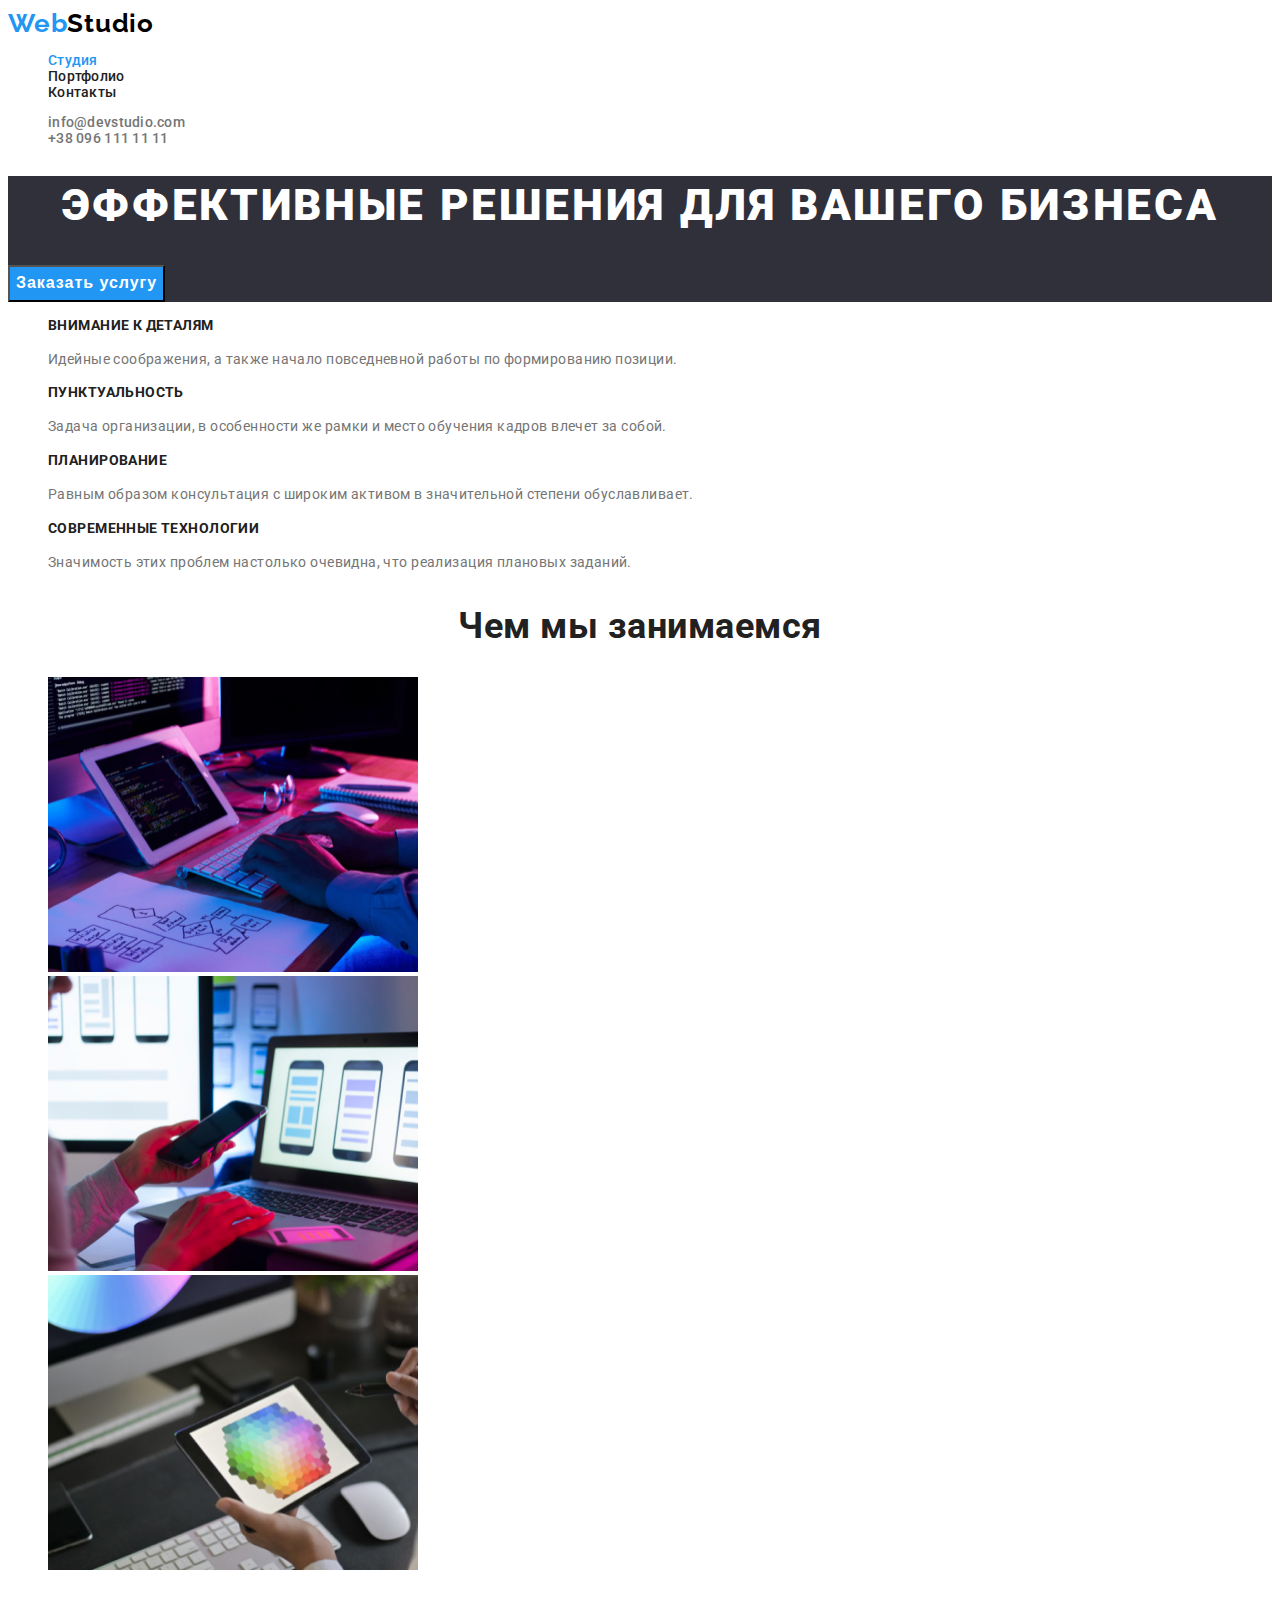
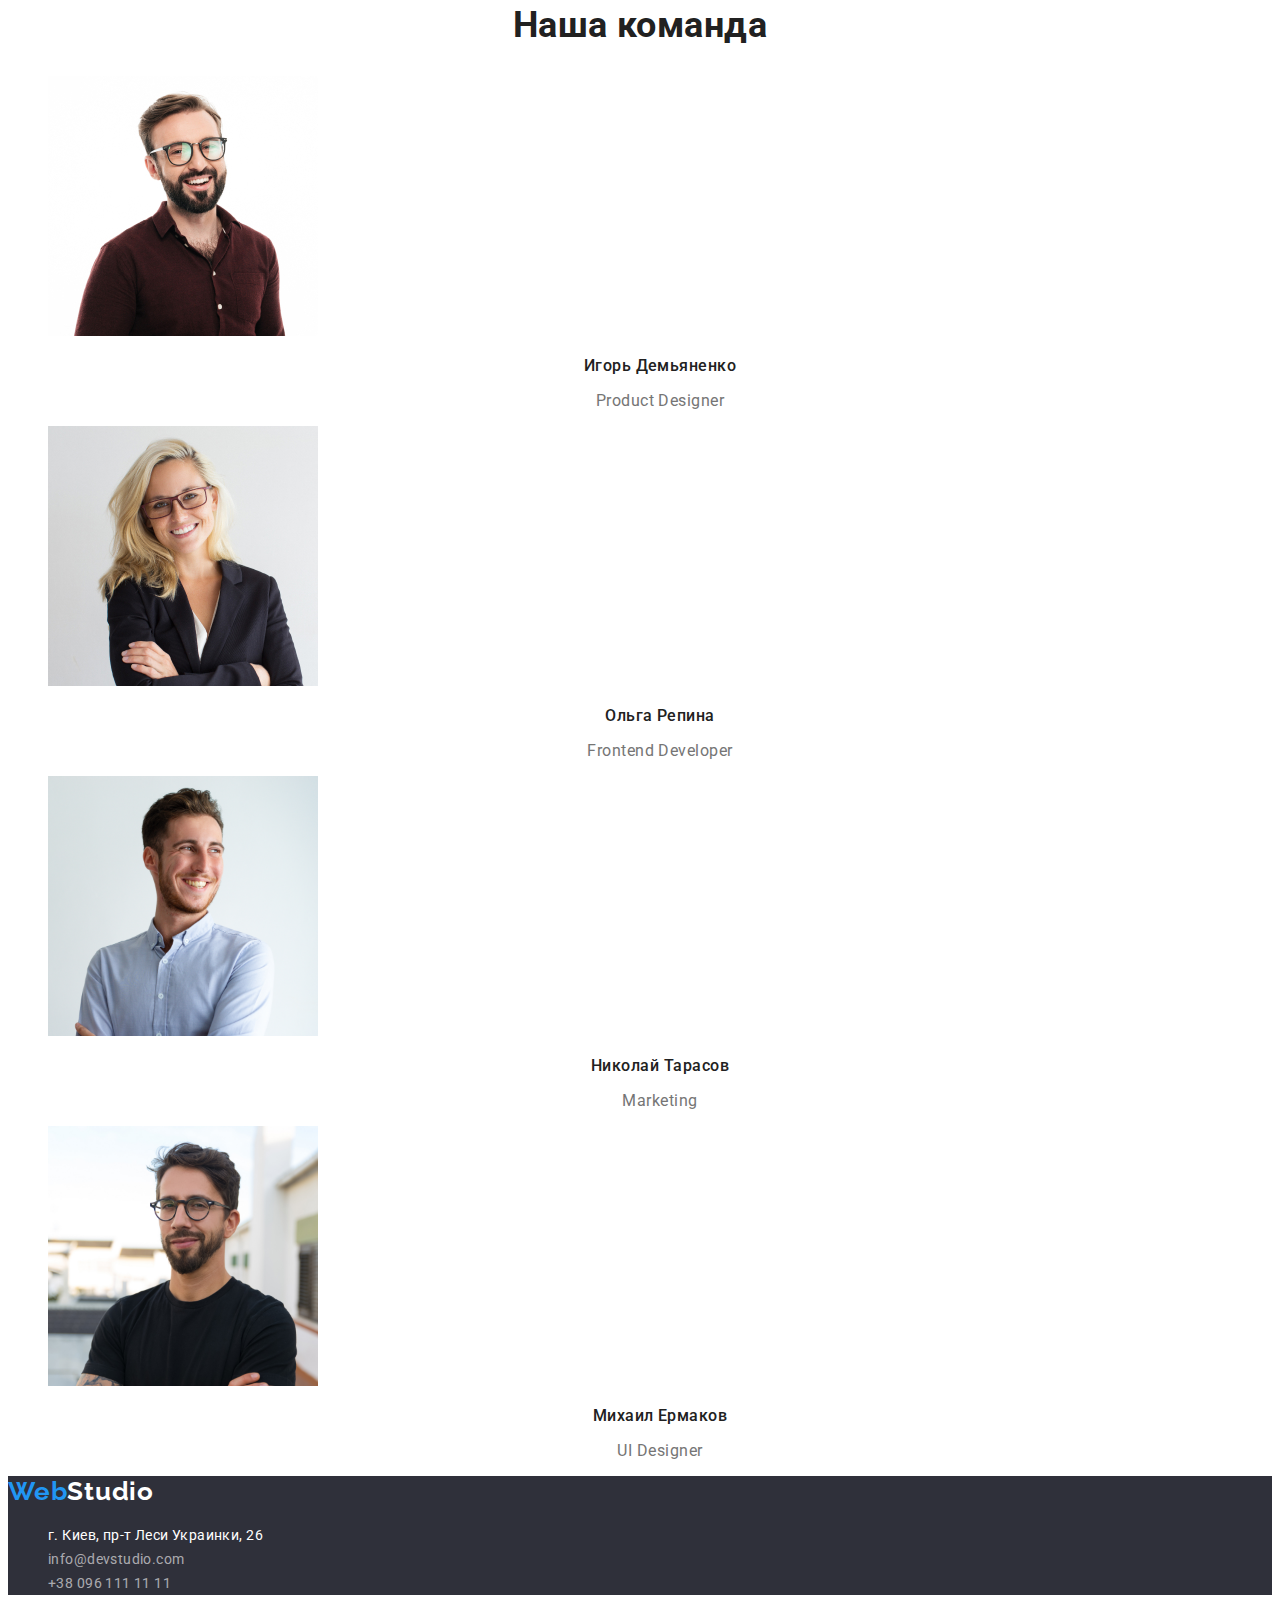
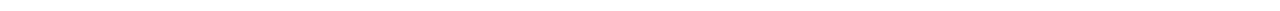
==== index.html @ a17d519d "HW-3" ====
<!DOCTYPE html>
<html lang="ru">

<head>
    <meta charset="UTF-8">
    <meta http-equiv="X-UA-Compatible" content="IE=edge">
    <meta name="viewport" content="width=device-width, initial-scale=1.0">
    <title>MyDocument</title>
    <link rel="preconnect" href="https://fonts.googleapis.com">
    <link rel="preconnect" href="https://fonts.gstatic.com" crossorigin>
    <link href="https://fonts.googleapis.com/css2?family=Raleway:wght@700&family=Roboto:wght@400;500;700;900&display=swap" rel="stylesheet">
    <link rel="stylesheet" href="./css/styles.css" />
</head>

<body>

    <header class="header">
        <nav class="header-nav">
        <a class="logo text" href="./index.html">Web<span class="logo-black">Studio</span> 
        </a>
        <ul class="header-nav-list list">
            <li><a class="header-nav-link text" href="./index.html">Студия</a></li>
            <li><a class="header-nav-item text" href="./portfolio.html">Портфолио</a></li>
            <li><a class="header-nav-item text" href="">Контакты</a></li>
        </ul>
        </nav>

        <ul class="list">
            <li><a class="header-nav-contact text" href="mailto:info@devstudio.com">info@devstudio.com</a></li>
            <li><a class="header-nav-contact text" href="tel:+380961111111">+38 096 111 11 11</a></li>
        </ul>
    </header>


    <main>
        <section class="hero">
            <h1 class="hero-title">Эффективные решения для вашего бизнеса</h1>
            <button class="hero-btn" type="button">Заказать услугу</button>
        </section>


        <section>
            <h2 hidden>Основное</h2>
            <ul class="basic-list list">
                <li class="basic-item">
                    <h3 class="basic-title">Внимание к деталям</h3>
                    <p class="basic-text">Идейные соображения, а также начало повседневной работы по формированию позиции.</p>
                </li>
                <li class="basic-item">
                    <h3 class="basic-title">Пунктуальность</h3>
                    <p class="basic-text">Задача организации, в особенности же рамки и место обучения кадров влечет за собой.</p>
                </li>
                <li class="basic-item">
                    <h3 class="basic-title">Планирование</h3>
                    <p class="basic-text">Равным образом консультация с широким активом в значительной степени обуславливает.</p>
                </li>
                <li class="basic-item">
                    <h3 class="basic-title">Современные технологии</h3>
                    <p class="basic-text">Значимость этих проблем настолько очевидна, что реализация плановых заданий.</p>
                </li>
            </ul>
        </section>


        <section class="Pictures">
            <h2 class="Pictures-title">Чем мы занимаемся</h2>
            <ul class="Pictures-list list">
                <li class="Pictures-item">
                    <img src="./images/picture1.jpg" alt="Код" width="370" height="295">
                </li>
                <li class="Pictures-item">
                    <img src="./images/picture2.jpg" alt="Анимация" width="370" height="295">
                </li>
                <li class="Pictures-item">
                    <img src="./images/picture3.jpg" alt="Дизайн" width="370" height="295">
                </li>
            </ul>
        </section>


        <section class="team">
            <h2 class="team-title">Наша команда</h2>
            <ul class="team-list list">
                <li class="team-item">
                    <img src="./images/igor.jpg" alt="Игорь Демьяненко" width="270" height="260">
                    <h3 class="team-subtitle">Игорь Демьяненко</h3>
                    <p class="team-text" lang="en">Product Designer</p>
                </li>
                <li class="team-item">
                    <img src="./images/olga.jpg" alt="Ольга Репина" width="270" height="260">
                    <h3 class="team-subtitle">Ольга Репина</h3>
                    <p class="team-text" lang="en">Frontend Developer</p>
                </li>
                <li class="team-item">
                    <img src="./images/nikolay.jpg" alt="Николай Тарасов" width="270" height="260">
                    <h3 class="team-subtitle">Николай Тарасов</h3>
                    <p class="team-text" lang="en">Marketing</p>
                </li>
                <li class="team-item">
                    <img src="./images/mihail.jpg" alt="Михаил Ермаков" width="270" height="260">
                    <h3 class="team-subtitle">Михаил Ермаков</h3>
                    <p class="team-text" lang="en">UI Designer</p>
                </li>
            </ul>
        </section>
    </main>

    <footer class="footer">
        <a class="logo text" href="">Web<span class="logo-white">Studio</span></a>
        
        <address>
            <ul class="footer-list list">
                <li><a class="footer-text text" href="https://goo.gl/maps/fxkEnHUCGzXbZ7778" target="_blank" rel="noreferrer noopener">г. Киев, пр-т Леси Украинки, 26 </a></li>

                <li><a class="footer-contact text" href="mailto:info@devstudio.com"> info@devstudio.com</a></li>
                <li><a class="footer-contact text" href="tel:+380961111111">+38 096 111 11 11</a></li>
            </ul>
        </address>
    </footer>

</body>

</html>
---- css/styles.css ----
:root {
    --first-text-color: #212121;
    --second-text-color: #757575;
    --third-text-color: #ffffff;
    --accent-color: #2196f3;
    /*--logo-color: #000000; */
    --background-color-general: #FFFFFF;
    --background-color-hero: #2f303a;
    --background-color-team: #f5f4fa;
}

body {
    font-family: "Roboto", sans-serif;
    color: var(--first-text-color);
    background-color: var(--background-color-general);
    letter-spacing: 0.03em;
}
/* подчеркивание ссылок убрать */

.text {
    text-decoration: none;
}
/* точки убрать */
.list {
    list-style: none;
}

/*------------------HEADER---------------*/
.header {
    font-weight: 500;
    font-size: 14px;
    line-height: 1.14;
    letter-spacing: 0.02em;
    
    
}
.header-nav-contact {
    color: var(--second-text-color);
}
.header-nav-contact:hover { 
    color:var(--accent-color);
}
.header-nav-contact:focus {
    color: var(--accent-color);
}
.header-nav-link {
    color: var(--accent-color);
}
.header-nav-item {
color: var(--first-text-color);
}

.logo {
    font-family: 'Raleway'; 
    font-weight: 700;
    font-size: 26px;
    line-height: 1.19;
    letter-spacing: 0.03em;
    color: var(--accent-color);

}
.logo-black {
    color: #000000;
}
.logo-white {
    color: var(--third-text-color);
}
/*---------------MAIN------------------*/
.hero {
    background-color: var(--background-color-hero);
}

.hero-title {
    font-weight: 900;
    font-size: 44px;
    line-height: 1.36;
    text-align: center;
    letter-spacing: 0.06em;
    text-transform: uppercase;;
    color: var(--third-text-color);

}

.hero-btn {
    font-weight: 700;
    font-size: 16px;
    line-height: 1.88;
    display: flex;
    lign-items: center;
    text-align: center;
    letter-spacing: 0.06em;
    color: var(--third-text-color);
    background-color: var(--accent-color);
    cursor: pointer;
}
.hero-btn:hover {
    color: var(--accent-color);
    background-color: var(--background-color-general);
}
.hero-btn:focus {
    color: var(--accent-color);
    background-color: var(--background-color-general);
}

/*----------------основное--------------*/
.basic-list {}

.basic-item {}

.basic-title {
    font-weight: 700;
    font-size: 14px;
    line-height: 1.14;
    letter-spacing: 0.03em;
    text-transform: uppercase;
    color:var(--first-text-color);
}

.basic-text {
    font-weight: 400;
    font-size: 14px;
    line-height: 1.71;
    letter-spacing: 0.03em;
    color:var(--second-text-color);
}

/*-----------------чем занимаемся----------------*/
.Pictures {}

.Pictures-title {
    font-weight: 700;
    font-size: 36px;
    line-height: 42px;
    text-align: center;
    etter-spacing: 0.03em;
    color: var(--first-text-color);
}

.Pictures-list {}

.Pictures-item {}



/*------------------наша команда----------------*/
.team {}

.team-title {
    font-weight: 700;
        font-size: 36px;
        line-height: 42px;
        text-align: center;
        etter-spacing: 0.03em;
        color: var(--first-text-color);
}

.team-list {}

.team-item {}

.team-subtitle {
    font-weight: 500;
        font-size: 16px;
        line-height: 1.19;
        text-align: center;
        letter-spacing: 0.03em;
        color:var(--first-text-color);
}

.team-text {
    font-weight: 400;
        font-size: 16px;
        line-height: 1.19;
        text-align: center;
        letter-spacing: 0.03em;
        color: var(--second-text-color);
}

/*---------------FOOTER-------------*/
.footer {
    background-color: var(--background-color-hero);
}
.footer-text {
    font-family: 'Roboto';
        font-style: normal;
        font-weight: 400;
        font-size: 14px;
        line-height: 24px;    
        letter-spacing: 0.03em;
        color: var(--third-text-color);
}
.footer-contact {
    font-family: 'Roboto';
        font-style: normal;
        font-weight: 400;
        font-size: 14px;
        line-height: 24px;
        letter-spacing: 0.03em;
        color: rgba(255, 255, 255, 0.6);
}
.footer-contact:hover {
    color: var(--accent-color);
}
.footer-contact:focus {
        color: var(--accent-color);
}

/*---------------------ПОРТФОЛИО----------------*/
/*----------------------------------------------*/

.portfolio-btn {
    font-family: "Roboto", sans-serif;
        font-weight: 500;
        font-size: 16px;
        line-height: 1.63;
        letter-spacing: 0.03em;
        background-color: var(--background-color-team);
        color: var(--first-text-color);
        cursor: pointer;
}
.portfolio-btn:hover {
    background-color: var(--accent-color);
    color: var(--third-text-color);
}
.portfolio-btn:focus {
    background-color: var(--accent-color);
    color: var(--third-text-color);
}
.portfolio-list {}

.portfolio-item {}

.portfolio-title {
    font-weight: 700;
        font-size: 18px;
        line-height: 2;
        letter-spacing: 0.06em;
        color: var(--first-text-color);
}

.portfolio-text {
    font-weight: 400;
        font-size: 16px;
        line-height: 1.88;
        letter-spacing: 0.03em;
        color: var(--second-text-color);
}
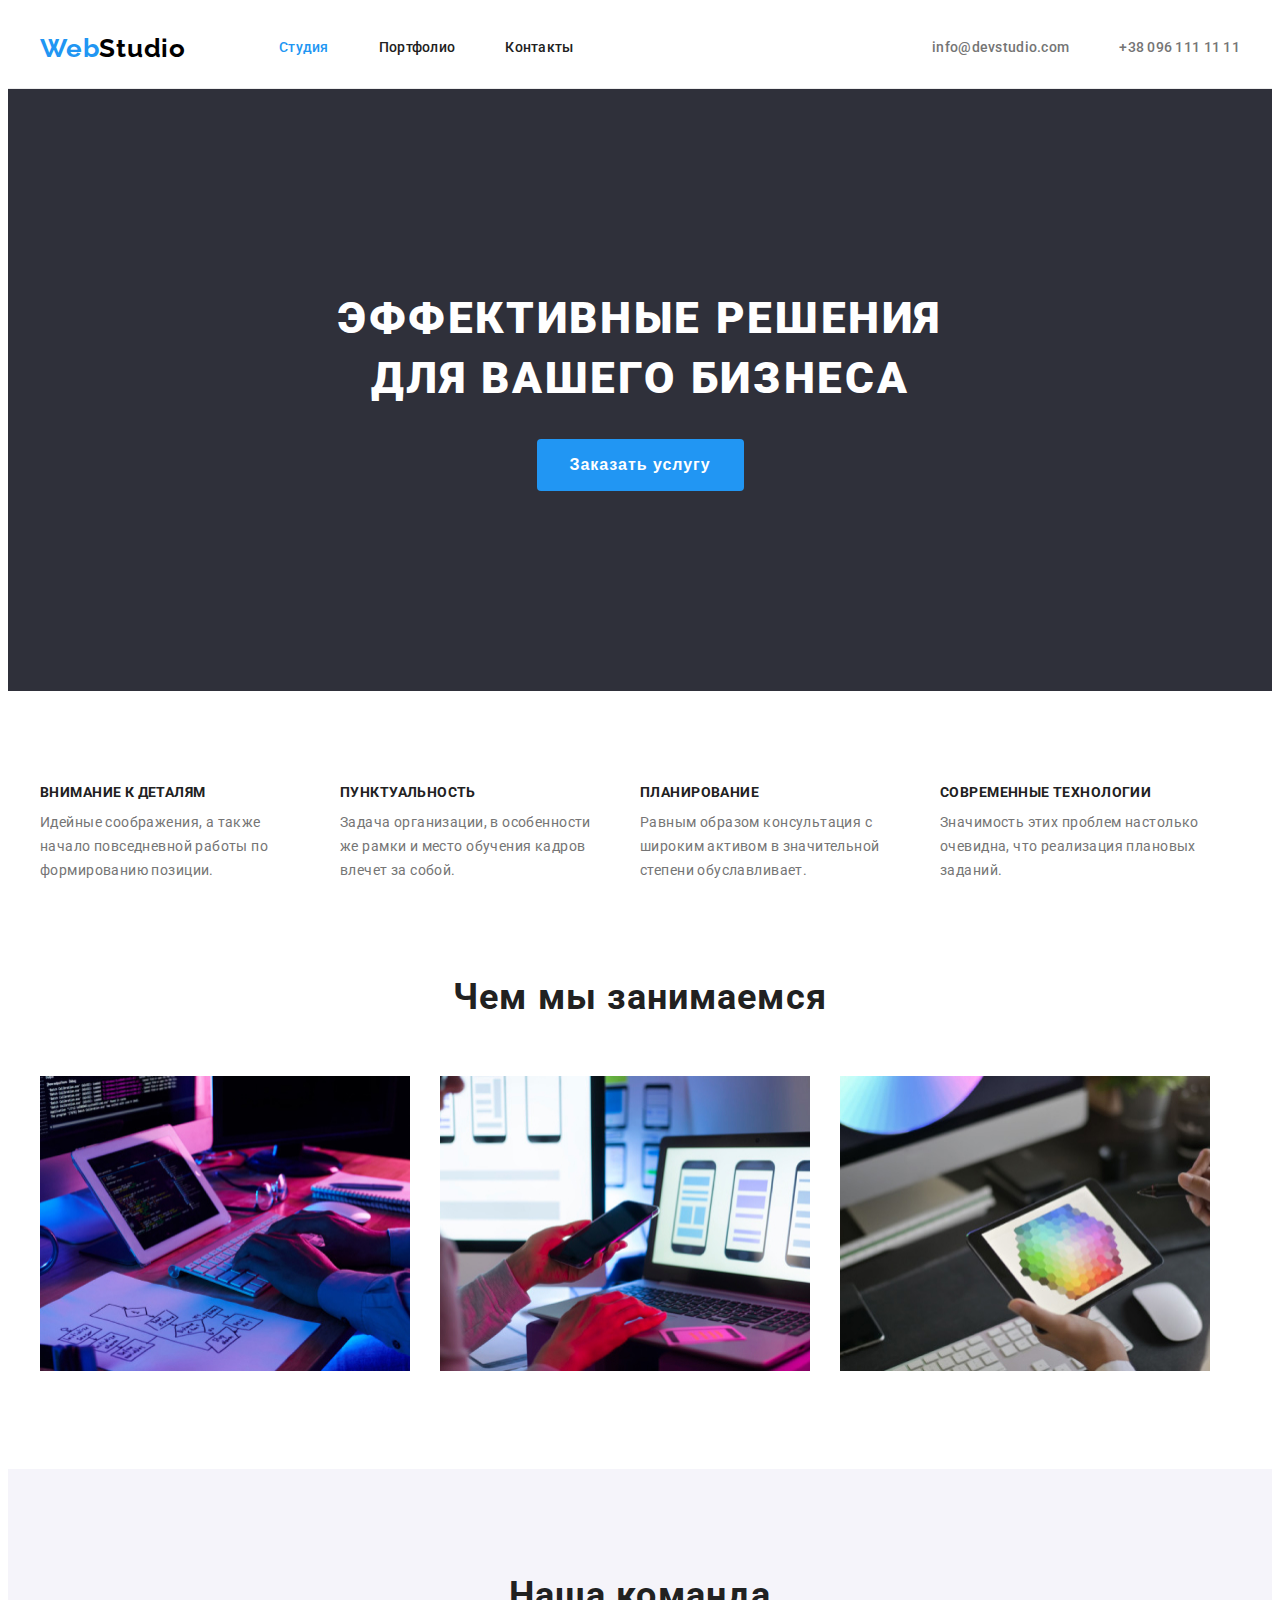
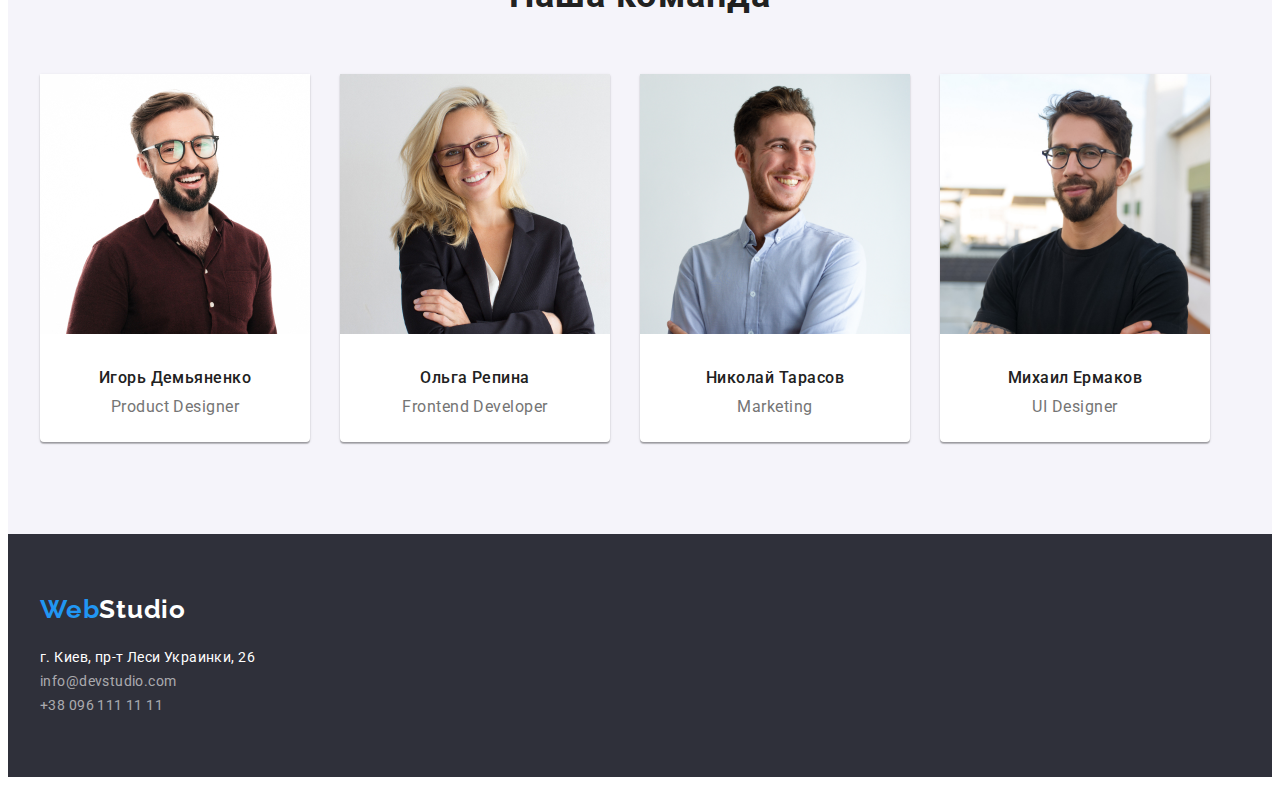
==== commit b2219276: "HW-3" ====
--- a/index.html
+++ b/index.html
@@ -6,6 +6,9 @@
     <meta http-equiv="X-UA-Compatible" content="IE=edge">
     <meta name="viewport" content="width=device-width, initial-scale=1.0">
     <title>MyDocument</title>
+    <link rel="stylesheet" href="https://cdnjs.cloudflare.com/ajax/libs/modern-normalize/1.1.0/modern-normalize.min.css"
+        integrity="sha512-wpPYUAdjBVSE4KJnH1VR1HeZfpl1ub8YT/NKx4PuQ5NmX2tKuGu6U/JRp5y+Y8XG2tV+wKQpNHVUX03MfMFn9Q=="
+        crossorigin="anonymous" referrerpolicy="no-referrer" />
     <link rel="preconnect" href="https://fonts.googleapis.com">
     <link rel="preconnect" href="https://fonts.gstatic.com" crossorigin>
     <link href="https://fonts.googleapis.com/css2?family=Raleway:wght@700&family=Roboto:wght@400;500;700;900&display=swap" rel="stylesheet">
@@ -15,31 +18,37 @@
 <body>
 
     <header class="header">
-        <nav class="header-nav">
+        <div class="container">
+        <nav class="header-flex">
         <a class="logo text" href="./index.html">Web<span class="logo-black">Studio</span> 
         </a>
-        <ul class="header-nav-list list">
+        <ul class="header-nav-list list header-flex">
             <li><a class="header-nav-link text" href="./index.html">Студия</a></li>
             <li><a class="header-nav-item text" href="./portfolio.html">Портфолио</a></li>
             <li><a class="header-nav-item text" href="">Контакты</a></li>
         </ul>
         </nav>
-
-        <ul class="list">
-            <li><a class="header-nav-contact text" href="mailto:info@devstudio.com">info@devstudio.com</a></li>
-            <li><a class="header-nav-contact text" href="tel:+380961111111">+38 096 111 11 11</a></li>
+        <div class="header-connect">
+        <ul class="list header-flex">
+            <li class="header-contact-item"><a class="header-nav-contact text" href="mailto:info@devstudio.com">info@devstudio.com</a></li>
+            <li class="header-contact-item"><a class="header-nav-contact text" href="tel:+380961111111">+38 096 111 11 11</a></li>
         </ul>
+        </div>
+        </div>
     </header>
 
 
     <main>
         <section class="hero">
+            <div class="container">
             <h1 class="hero-title">Эффективные решения для вашего бизнеса</h1>
             <button class="hero-btn" type="button">Заказать услугу</button>
-        </section>
+            </div>
+    </section>
 
 
         <section>
+            <div class="container">
             <h2 hidden>Основное</h2>
             <ul class="basic-list list">
                 <li class="basic-item">
@@ -59,10 +68,12 @@
                     <p class="basic-text">Значимость этих проблем настолько очевидна, что реализация плановых заданий.</p>
                 </li>
             </ul>
+            </div>
         </section>
 
 
         <section class="Pictures">
+            <div class="container">
             <h2 class="Pictures-title">Чем мы занимаемся</h2>
             <ul class="Pictures-list list">
                 <li class="Pictures-item">
@@ -75,10 +86,12 @@
                     <img src="./images/picture3.jpg" alt="Дизайн" width="370" height="295">
                 </li>
             </ul>
+            </div>
         </section>
 
 
         <section class="team">
+            <div class="container">
             <h2 class="team-title">Наша команда</h2>
             <ul class="team-list list">
                 <li class="team-item">
@@ -102,10 +115,12 @@
                     <p class="team-text" lang="en">UI Designer</p>
                 </li>
             </ul>
+            </div>
         </section>
     </main>
 
     <footer class="footer">
+        <div class="container">
         <a class="logo text" href="">Web<span class="logo-white">Studio</span></a>
         
         <address>
@@ -116,6 +131,7 @@
                 <li><a class="footer-contact text" href="tel:+380961111111">+38 096 111 11 11</a></li>
             </ul>
         </address>
+        </div>
     </footer>
 
 </body>
--- a/css/styles.css
+++ b/css/styles.css
@@ -20,34 +20,81 @@
 .text {
     text-decoration: none;
 }
+
 /* точки убрать */
 .list {
     list-style: none;
 }
+/*глобальный сброс стилей по селектору тега для элементов*/
+p,
+h1,
+h2,
+h3,
+h4,
+h5,
+h6,
+ul {
+    margin: 0;
+    padding: 0;
+}
+.container {
+    width: 1200px;
+    margin: 0 auto;
+    padding-right: 15px;
+    padding-left: 15px;
+    
+    /*outline: 1px solid red;*/
+
+}
+
 
 /*------------------HEADER---------------*/
-.header {
+.header { 
+    border-bottom: 1px solid #ececec;
     font-weight: 500;
     font-size: 14px;
     line-height: 1.14;
-    letter-spacing: 0.02em;
-    
-    
-}
+    letter-spacing: 0.02em; 
+}
+.header .container {
+    display: flex;
+    align-items: center;
+}
+.header-flex {
+    display: flex;
+    align-items: center;
+}
+
 .header-nav-contact {
     color: var(--second-text-color);
 }
-.header-nav-contact:hover { 
-    color:var(--accent-color);
-}
+.header-nav-item:hover,
+.header-nav-item:focus,
+.header-nav-link:hover,
+.header-nav-link:focus,
+.header-nav-contact:hover,
 .header-nav-contact:focus {
     color: var(--accent-color);
 }
+.header-connect {
+    margin-left: auto;
+}
+.header-contact-item:not(:last-child) {
+    margin-right: 50px;
+}
 .header-nav-link {
     color: var(--accent-color);
+    display: block;
+    padding-top: 32px;
+    padding-bottom: 32px;
+    margin-right: 50px;
 }
 .header-nav-item {
 color: var(--first-text-color);
+display: block;
+padding-top: 32px;
+padding-bottom: 32px;
+margin-right: 50px;
 }
 
 .logo {
@@ -58,15 +105,22 @@
     letter-spacing: 0.03em;
     color: var(--accent-color);
 
+    align-items: center;
+    text-align: center;
 }
 .logo-black {
     color: #000000;
-}
-.logo-white {
-    color: var(--third-text-color);
-}
+    margin-right: 93px;
+}
+
 /*---------------MAIN------------------*/
+
 .hero {
+    display: flex;
+    padding-top: 200px;
+    padding-bottom: 200px;
+
+    text-align: center;
     background-color: var(--background-color-hero);
 }
 
@@ -77,7 +131,13 @@
     text-align: center;
     letter-spacing: 0.06em;
     text-transform: uppercase;;
+    
     color: var(--third-text-color);
+    
+    margin-bottom: 30px;
+    margin-left: auto;
+    margin-right: auto;
+    max-width: 696px;
 
 }
 
@@ -86,13 +146,20 @@
     font-size: 16px;
     line-height: 1.88;
     display: flex;
-    lign-items: center;
+    align-items: center;
     text-align: center;
     letter-spacing: 0.06em;
     color: var(--third-text-color);
     background-color: var(--accent-color);
     cursor: pointer;
-}
+
+    display: inline-block;
+    min-width: 200px;
+    border-radius: 4px;
+    border: 1px solid transparent;
+    padding: 10px 32px;
+}
+
 .hero-btn:hover {
     color: var(--accent-color);
     background-color: var(--background-color-general);
@@ -103,9 +170,19 @@
 }
 
 /*----------------основное--------------*/
-.basic-list {}
-
-.basic-item {}
+.basic-list {
+    display: flex;
+}
+
+.basic-item {
+    display: inline-block;
+    width: 270px;
+    padding-top: 94px;
+    padding-bottom: 94px;
+}
+.basic-item:not(:last-child) {
+    margin-right: 30px;
+}
 
 .basic-title {
     font-weight: 700;
@@ -114,6 +191,7 @@
     letter-spacing: 0.03em;
     text-transform: uppercase;
     color:var(--first-text-color);
+    margin-bottom: 10px;
 }
 
 .basic-text {
@@ -132,53 +210,94 @@
     font-size: 36px;
     line-height: 42px;
     text-align: center;
-    etter-spacing: 0.03em;
+    letter-spacing: 0.03em;
     color: var(--first-text-color);
 }
 
-.Pictures-list {}
-
-.Pictures-item {}
+.Pictures-list {
+    display: flex;
+    padding-top: 58px;
+    padding-bottom: 94px;
+}
+
+.Pictures-item:not(:last-child) {
+    margin-right: 30px;
+}
 
 
 
 /*------------------наша команда----------------*/
-.team {}
+.team {
+    background-color: var(--background-color-team);
+}
 
 .team-title {
     font-weight: 700;
         font-size: 36px;
         line-height: 42px;
         text-align: center;
-        etter-spacing: 0.03em;
+        letter-spacing: 0.03em;
         color: var(--first-text-color);
-}
-
-.team-list {}
-
-.team-item {}
+        padding-top: 105px;
+}
+
+.team-list {
+    display: flex;
+    width: 270px;
+    padding-top: 58px;
+    padding-bottom: 92px;
+}
+
+.team-item {
+    max-width: 270px;
+    max-height: 368px;
+    
+    background-color: var(--background-color-general);
+    box-shadow: 
+    0px 1px 3px rgba(0, 0, 0, 0.12), 
+    0px 1px 1px rgba(0, 0, 0, 0.14), 
+    0px 2px 1px rgba(0, 0, 0, 0.2);
+    border-radius: 0px 0px 4px 4px;
+}
+.team-item:not(:last-child) {
+    margin-right: 30px;
+}
+
 
 .team-subtitle {
     font-weight: 500;
-        font-size: 16px;
-        line-height: 1.19;
-        text-align: center;
-        letter-spacing: 0.03em;
-        color:var(--first-text-color);
+    font-size: 16px;
+    line-height: 1.19;
+    text-align: center;
+    letter-spacing: 0.03em;
+    color:var(--first-text-color);
+    
+    padding-top: 30px;
+    margin-bottom: 10px;
+
 }
 
 .team-text {
+    box-sizing: border-box;
+    padding-bottom: 30px;
+
     font-weight: 400;
-        font-size: 16px;
-        line-height: 1.19;
-        text-align: center;
-        letter-spacing: 0.03em;
-        color: var(--second-text-color);
+    font-size: 16px;
+    line-height: 1.19;
+    text-align: center;
+    letter-spacing: 0.03em;
+    color: var(--second-text-color);
 }
 
 /*---------------FOOTER-------------*/
 .footer {
+    padding-top: 60px;
+    padding-bottom: 60px;
+
     background-color: var(--background-color-hero);
+}
+.logo-white {
+    color: var(--third-text-color);
 }
 .footer-text {
     font-family: 'Roboto';
@@ -188,6 +307,9 @@
         line-height: 24px;    
         letter-spacing: 0.03em;
         color: var(--third-text-color);
+
+        display: inline-block;
+        margin-top: 20px;
 }
 .footer-contact {
     font-family: 'Roboto';
@@ -197,6 +319,11 @@
         line-height: 24px;
         letter-spacing: 0.03em;
         color: rgba(255, 255, 255, 0.6);
+
+        display: inline-block;
+}
+.footer-contact:not(:last-child) {
+    margin-top: 9px;
 }
 .footer-contact:hover {
     color: var(--accent-color);
@@ -207,16 +334,28 @@
 
 /*---------------------ПОРТФОЛИО----------------*/
 /*----------------------------------------------*/
-
+.portfolio {
+    padding-top: 94px;
+    padding-bottom: 94px;
+}
 .portfolio-btn {
     font-family: "Roboto", sans-serif;
-        font-weight: 500;
-        font-size: 16px;
-        line-height: 1.63;
-        letter-spacing: 0.03em;
-        background-color: var(--background-color-team);
-        color: var(--first-text-color);
-        cursor: pointer;
+    font-weight: 500;
+    font-size: 16px;
+    line-height: 1.63;
+    letter-spacing: 0.03em;
+    background-color: var(--background-color-team);
+    color: var(--first-text-color);
+    cursor: pointer;
+
+    display: inline-block;
+    padding: 6px 22px;
+    min-width: 73px;
+    border-radius: 4px;
+    border: 1px solid transparent;
+
+    
+    
 }
 .portfolio-btn:hover {
     background-color: var(--accent-color);
@@ -226,22 +365,48 @@
     background-color: var(--accent-color);
     color: var(--third-text-color);
 }
-.portfolio-list {}
-
-.portfolio-item {}
+.portfolio-btn-list {
+    display: flex;
+    justify-content: center;
+    margin-bottom: 50px;
+}
+.portfolio-btn-item:not(:last-child) {
+    margin-right: 8px;
+}
+.portfolio-list {
+    display: flex;
+    flex-wrap: wrap;
+    margin: -15px;
+}
+
+.portfolio-item {
+    border: 1px solid #EEEEEE;
+    margin: 15px;
+    width: 370px;
+    flex-basis: calc(100% / 3 - 30px);
+}
 
 .portfolio-title {
     font-weight: 700;
-        font-size: 18px;
-        line-height: 2;
-        letter-spacing: 0.06em;
-        color: var(--first-text-color);
+    font-size: 18px;
+    line-height: 2;
+    letter-spacing: 0.06em;
+    color: var(--first-text-color);
+
+    margin-top: 20px;
+    margin-right: 24px;
+    margin-bottom: 4px;
+    margin-left: 24px;
+
 }
 
 .portfolio-text {
     font-weight: 400;
-        font-size: 16px;
-        line-height: 1.88;
-        letter-spacing: 0.03em;
-        color: var(--second-text-color);
-}
+    font-size: 16px;
+    line-height: 1.88;
+    letter-spacing: 0.03em;
+    color: var(--second-text-color);
+    margin-left: 24px;
+    margin-bottom: 20px;
+    margin-right: 24px;
+}
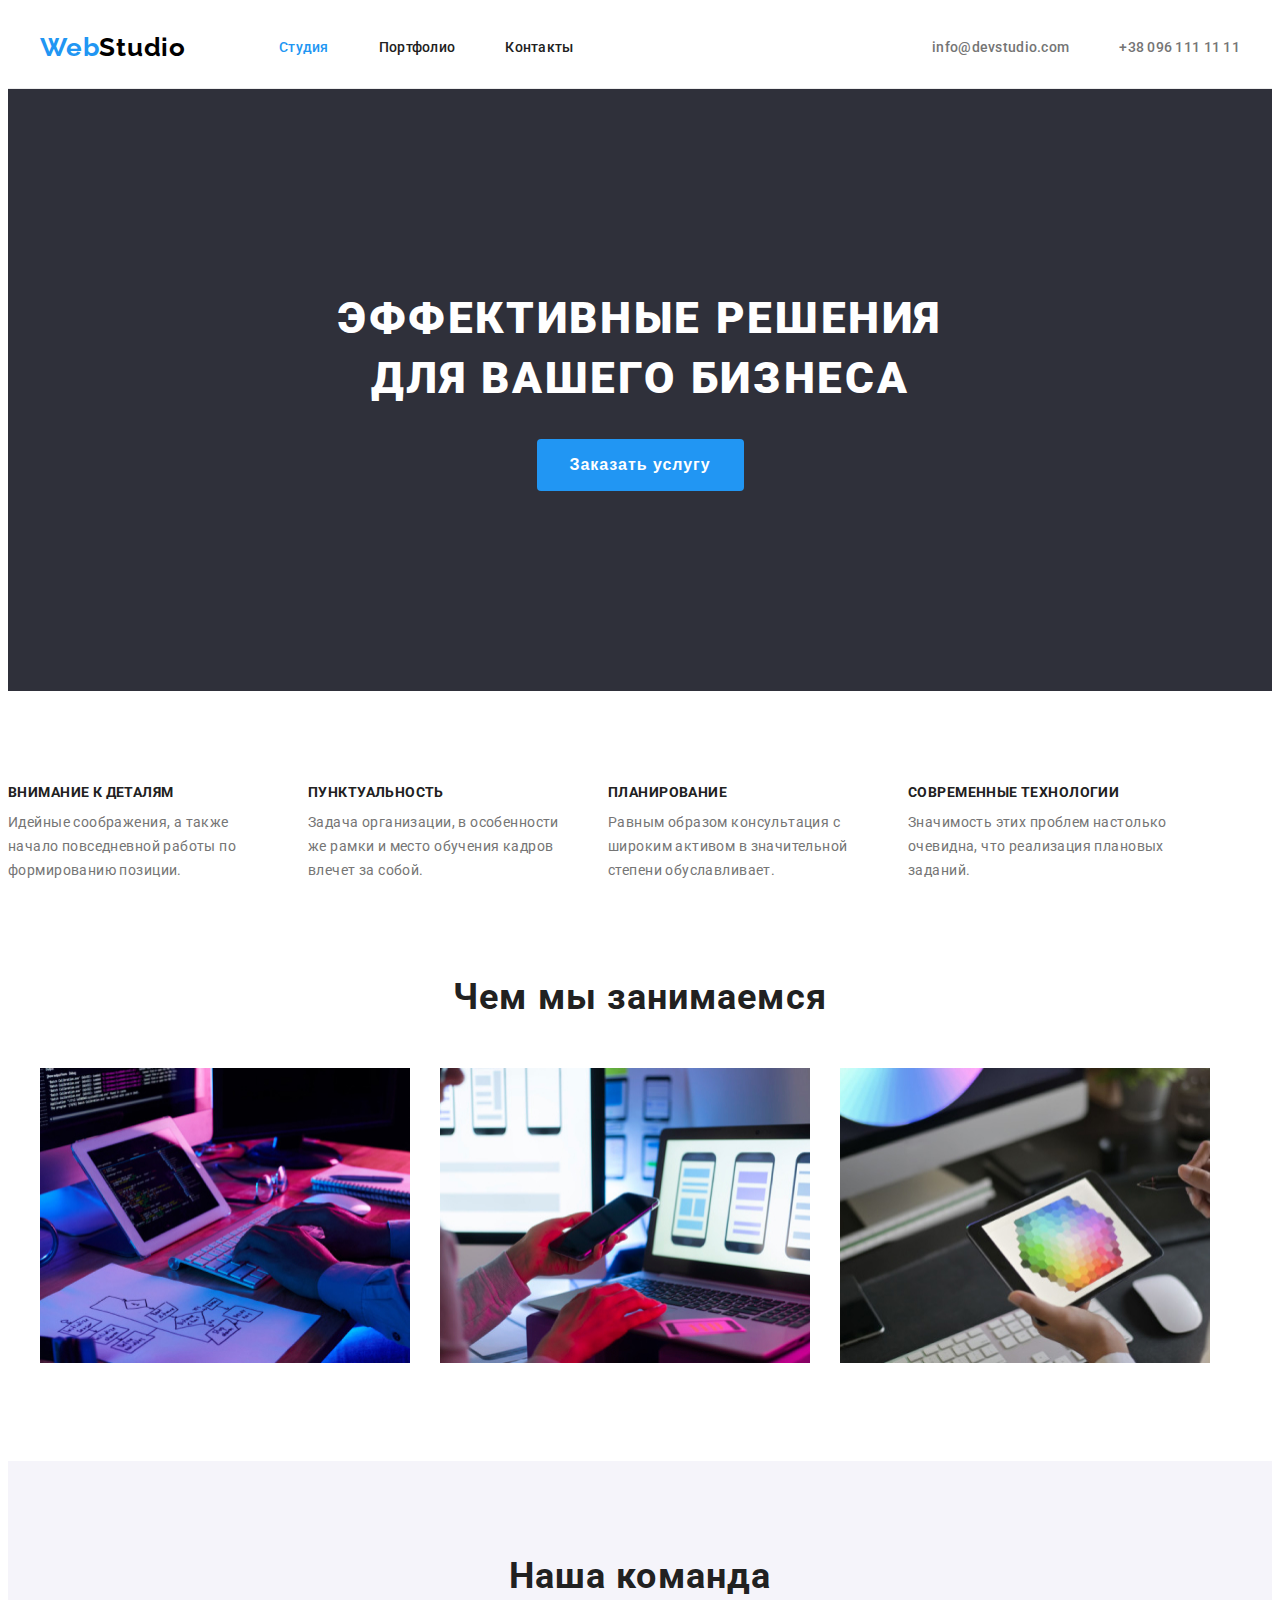
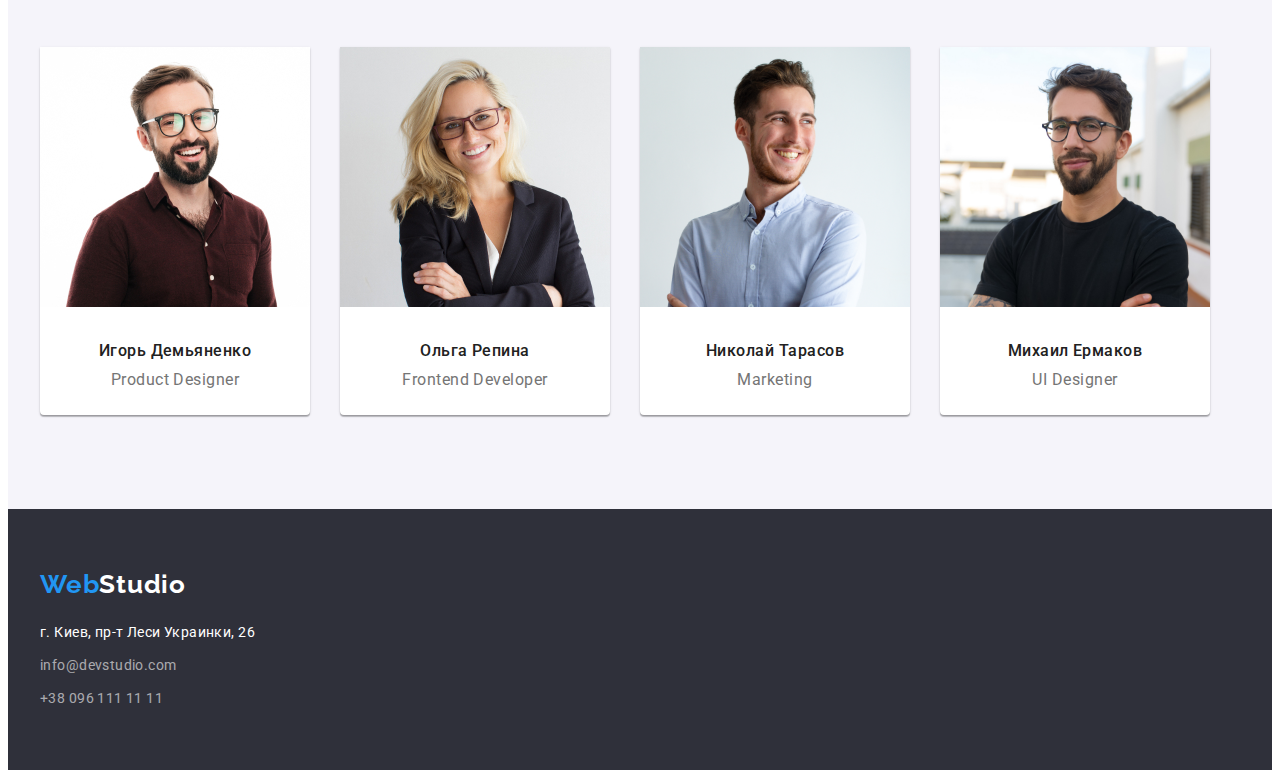
==== commit 031e42ae: "HW-3 edition" ====
--- a/index.html
+++ b/index.html
@@ -23,9 +23,9 @@
         <a class="logo text" href="./index.html">Web<span class="logo-black">Studio</span> 
         </a>
         <ul class="header-nav-list list header-flex">
-            <li><a class="header-nav-link text" href="./index.html">Студия</a></li>
-            <li><a class="header-nav-item text" href="./portfolio.html">Портфолио</a></li>
-            <li><a class="header-nav-item text" href="">Контакты</a></li>
+            <li class="header-item"><a class="header-nav-link text" href="./index.html">Студия</a></li>
+            <li class="header-item"><a class="header-nav-item text" href="./portfolio.html">Портфолио</a></li>
+            <li class="header-item"><a class="header-nav-item text" href="">Контакты</a></li>
         </ul>
         </nav>
         <div class="header-connect">
@@ -47,8 +47,7 @@
     </section>
 
 
-        <section>
-            <div class="container">
+        <section class="section-basic">
             <h2 hidden>Основное</h2>
             <ul class="basic-list list">
                 <li class="basic-item">
@@ -96,23 +95,31 @@
             <ul class="team-list list">
                 <li class="team-item">
                     <img src="./images/igor.jpg" alt="Игорь Демьяненко" width="270" height="260">
+                    <div class="team-box">
                     <h3 class="team-subtitle">Игорь Демьяненко</h3>
                     <p class="team-text" lang="en">Product Designer</p>
+                    </div>
                 </li>
                 <li class="team-item">
                     <img src="./images/olga.jpg" alt="Ольга Репина" width="270" height="260">
-                    <h3 class="team-subtitle">Ольга Репина</h3>
+                    <div class="team-box">
+                        <h3 class="team-subtitle">Ольга Репина</h3>
                     <p class="team-text" lang="en">Frontend Developer</p>
+                    </div>
                 </li>
                 <li class="team-item">
                     <img src="./images/nikolay.jpg" alt="Николай Тарасов" width="270" height="260">
-                    <h3 class="team-subtitle">Николай Тарасов</h3>
+                    <div class="team-box">
+                        <h3 class="team-subtitle">Николай Тарасов</h3>
                     <p class="team-text" lang="en">Marketing</p>
+                    </div>
                 </li>
                 <li class="team-item">
                     <img src="./images/mihail.jpg" alt="Михаил Ермаков" width="270" height="260">
-                    <h3 class="team-subtitle">Михаил Ермаков</h3>
+                    <div class="team-box">
+                        <h3 class="team-subtitle">Михаил Ермаков</h3>
                     <p class="team-text" lang="en">UI Designer</p>
+                    </div>
                 </li>
             </ul>
             </div>
@@ -123,7 +130,7 @@
         <div class="container">
         <a class="logo text" href="">Web<span class="logo-white">Studio</span></a>
         
-        <address>
+        <address class="footer-address">
             <ul class="footer-list list">
                 <li><a class="footer-text text" href="https://goo.gl/maps/fxkEnHUCGzXbZ7778" target="_blank" rel="noreferrer noopener">г. Киев, пр-т Леси Украинки, 26 </a></li>
 
--- a/css/styles.css
+++ b/css/styles.css
@@ -63,6 +63,7 @@
 .header-flex {
     display: flex;
     align-items: center;
+    
 }
 
 .header-nav-contact {
@@ -79,24 +80,31 @@
 .header-connect {
     margin-left: auto;
 }
-.header-contact-item:not(:last-child) {
-    margin-right: 50px;
-}
-.header-nav-link {
-    color: var(--accent-color);
+
+.header-item {
     display: block;
     padding-top: 32px;
     padding-bottom: 32px;
     margin-right: 50px;
+
+}
+.header-nav-link {
+    color: var(--accent-color);
+    
 }
 .header-nav-item {
 color: var(--first-text-color);
-display: block;
-padding-top: 32px;
-padding-bottom: 32px;
-margin-right: 50px;
-}
-
+
+}
+.header-contact-item {
+    padding-top: 32px;
+    padding-bottom: 32px;
+
+}
+
+.header-contact-item:not(:last-child) {
+    margin-right: 50px;
+}
 .logo {
     font-family: 'Raleway'; 
     font-weight: 700;
@@ -107,10 +115,14 @@
 
     align-items: center;
     text-align: center;
+    
+    padding-top: 24px;
+    padding-bottom: 25px;
+    margin-right: 93px;
 }
 .logo-black {
     color: #000000;
-    margin-right: 93px;
+    
 }
 
 /*---------------MAIN------------------*/
@@ -161,15 +173,20 @@
 }
 
 .hero-btn:hover {
-    color: var(--accent-color);
+    color: #2196F3;
     background-color: var(--background-color-general);
 }
 .hero-btn:focus {
-    color: var(--accent-color);
+    color: #2196F3;
     background-color: var(--background-color-general);
 }
 
 /*----------------основное--------------*/
+
+.section-basic {
+    padding-top: 94px;
+    padding-bottom: 94px;
+}
 .basic-list {
     display: flex;
 }
@@ -177,8 +194,7 @@
 .basic-item {
     display: inline-block;
     width: 270px;
-    padding-top: 94px;
-    padding-bottom: 94px;
+    
 }
 .basic-item:not(:last-child) {
     margin-right: 30px;
@@ -203,7 +219,9 @@
 }
 
 /*-----------------чем занимаемся----------------*/
-.Pictures {}
+.Pictures {
+    padding-bottom: 94px;
+}
 
 .Pictures-title {
     font-weight: 700;
@@ -212,12 +230,12 @@
     text-align: center;
     letter-spacing: 0.03em;
     color: var(--first-text-color);
+    margin-bottom: 50px;
 }
 
 .Pictures-list {
     display: flex;
-    padding-top: 58px;
-    padding-bottom: 94px;
+    
 }
 
 .Pictures-item:not(:last-child) {
@@ -229,25 +247,27 @@
 /*------------------наша команда----------------*/
 .team {
     background-color: var(--background-color-team);
+    padding-top: 94px;
+    padding-bottom: 94px;
 }
 
 .team-title {
     font-weight: 700;
-        font-size: 36px;
-        line-height: 42px;
-        text-align: center;
-        letter-spacing: 0.03em;
-        color: var(--first-text-color);
-        padding-top: 105px;
+    font-size: 36px;
+    line-height: 42px;
+    text-align: center;
+    letter-spacing: 0.03em;
+    color: var(--first-text-color);
+    margin-bottom: 50px;
 }
 
 .team-list {
     display: flex;
-    width: 270px;
-    padding-top: 58px;
-    padding-bottom: 92px;
-}
-
+}
+.team-box {
+    padding-top: 30px;
+    padding-bottom: 30px;
+}
 .team-item {
     max-width: 270px;
     max-height: 368px;
@@ -272,15 +292,13 @@
     letter-spacing: 0.03em;
     color:var(--first-text-color);
     
-    padding-top: 30px;
+    
     margin-bottom: 10px;
 
 }
 
 .team-text {
     box-sizing: border-box;
-    padding-bottom: 30px;
-
     font-weight: 400;
     font-size: 16px;
     line-height: 1.19;
@@ -309,7 +327,9 @@
         color: var(--third-text-color);
 
         display: inline-block;
-        margin-top: 20px;
+}
+.footer-address {
+    margin-top: 20px;
 }
 .footer-contact {
     font-family: 'Roboto';
@@ -322,7 +342,7 @@
 
         display: inline-block;
 }
-.footer-contact:not(:last-child) {
+.footer-contact {
     margin-top: 9px;
 }
 .footer-contact:hover {
@@ -380,7 +400,6 @@
 }
 
 .portfolio-item {
-    border: 1px solid #EEEEEE;
     margin: 15px;
     width: 370px;
     flex-basis: calc(100% / 3 - 30px);
@@ -392,11 +411,7 @@
     line-height: 2;
     letter-spacing: 0.06em;
     color: var(--first-text-color);
-
-    margin-top: 20px;
-    margin-right: 24px;
     margin-bottom: 4px;
-    margin-left: 24px;
 
 }
 
@@ -406,7 +421,12 @@
     line-height: 1.88;
     letter-spacing: 0.03em;
     color: var(--second-text-color);
-    margin-left: 24px;
-    margin-bottom: 20px;
-    margin-right: 24px;
-}
+}
+.border-text {
+    margin-top: -4px;
+    padding: 20px 23px;
+    border-right: 1px solid #eeeeee;
+    border-left: 1px solid #eeeeee;
+    border-bottom: 1px solid #eeeeee;
+    box-sizing: border-box;
+}
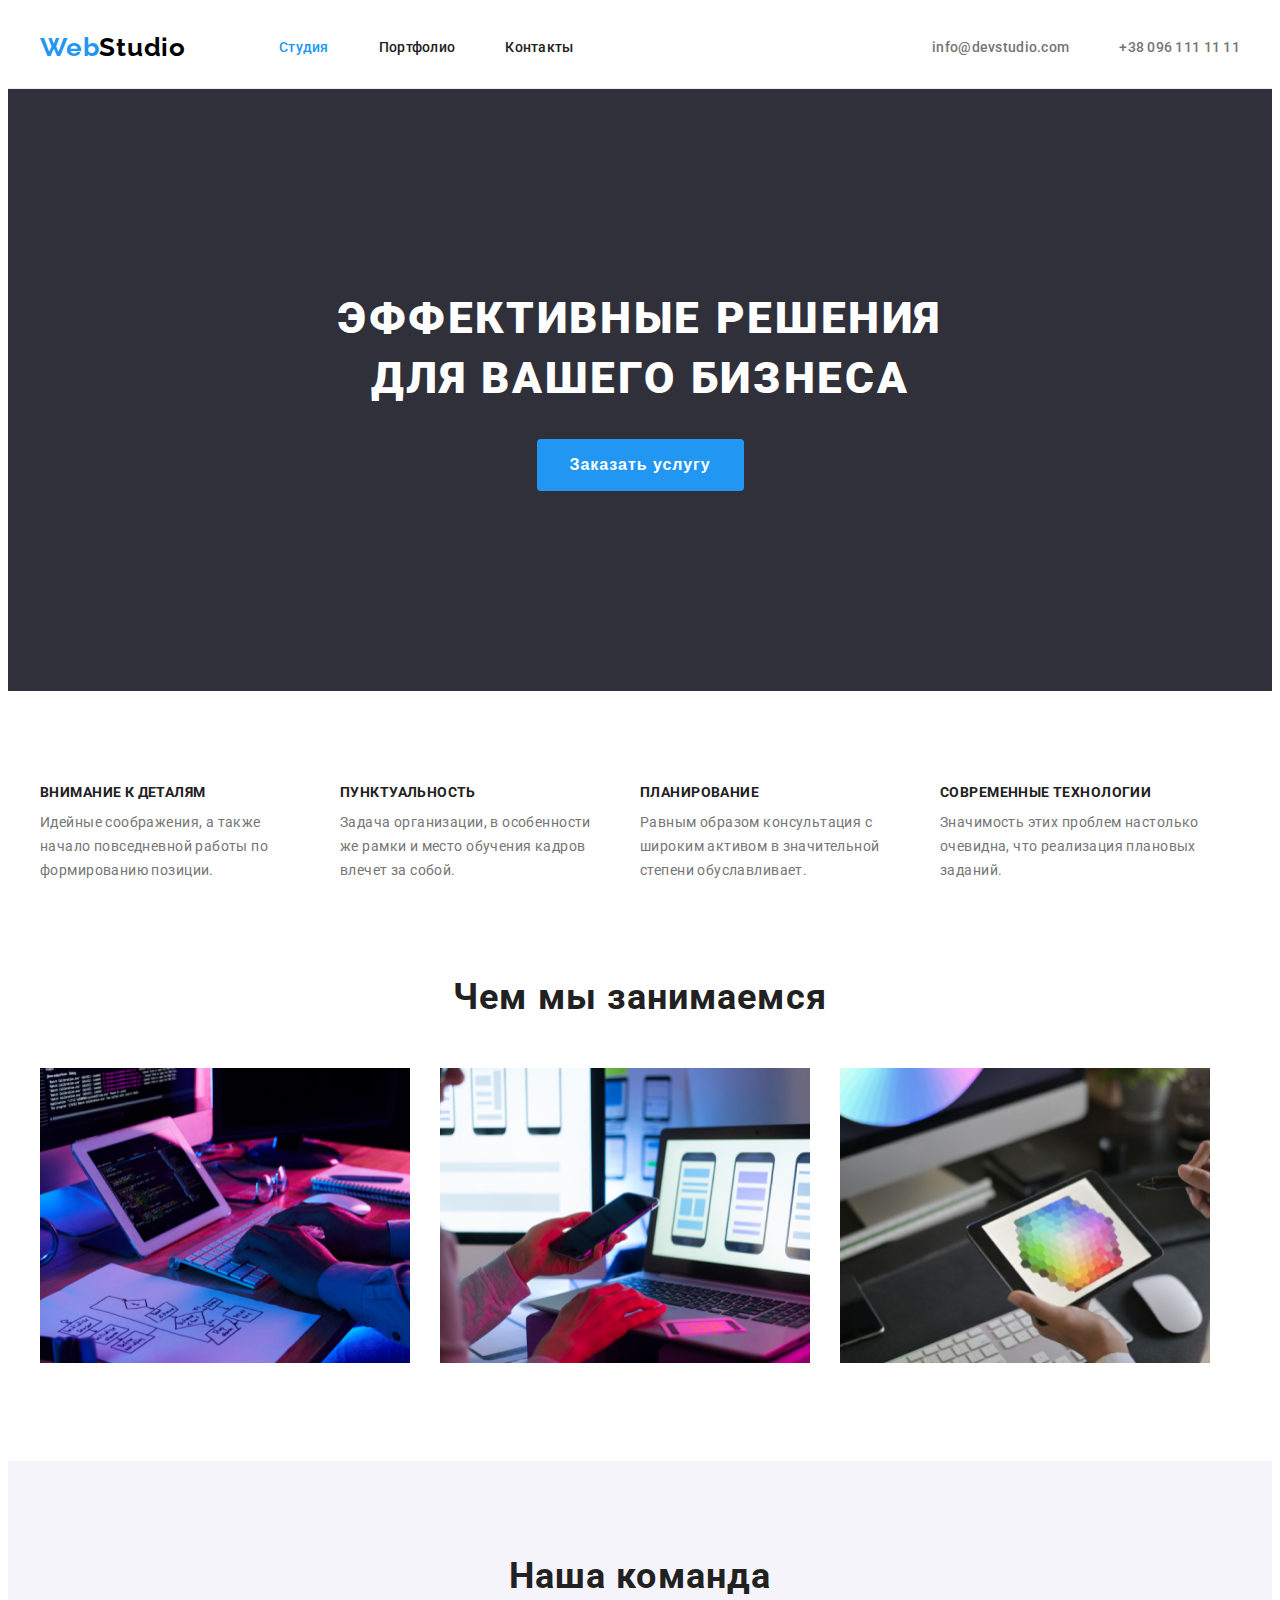
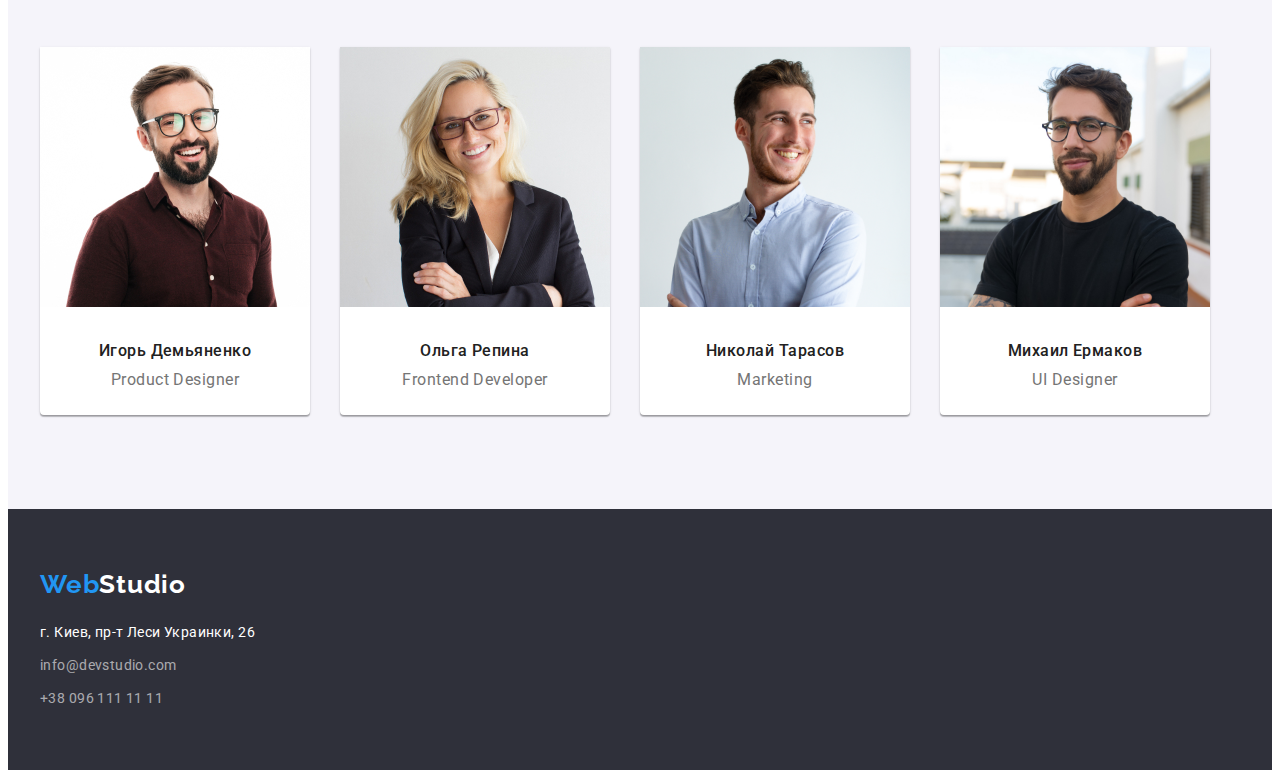
==== commit 87de379b: "HW-3 edition-2" ====
--- a/index.html
+++ b/index.html
@@ -48,6 +48,7 @@
 
 
         <section class="section-basic">
+            <div class="container">
             <h2 hidden>Основное</h2>
             <ul class="basic-list list">
                 <li class="basic-item">
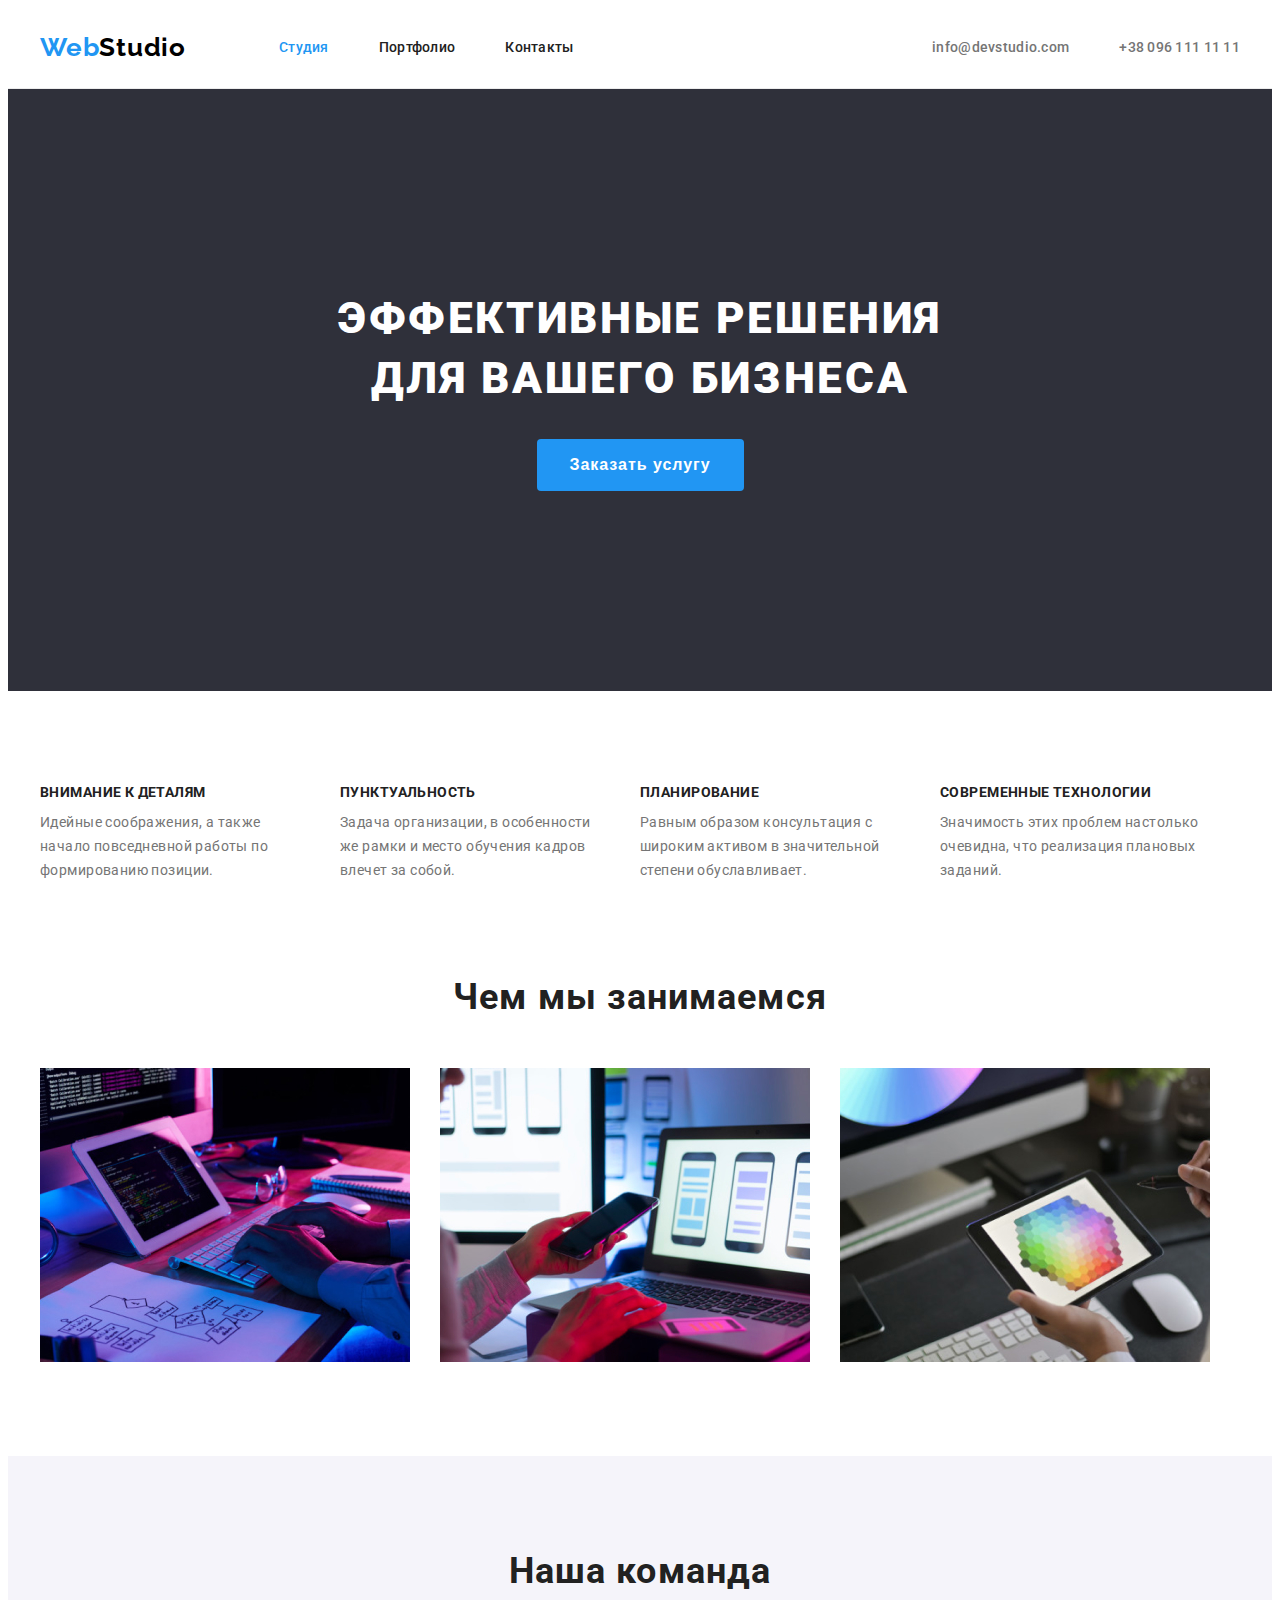
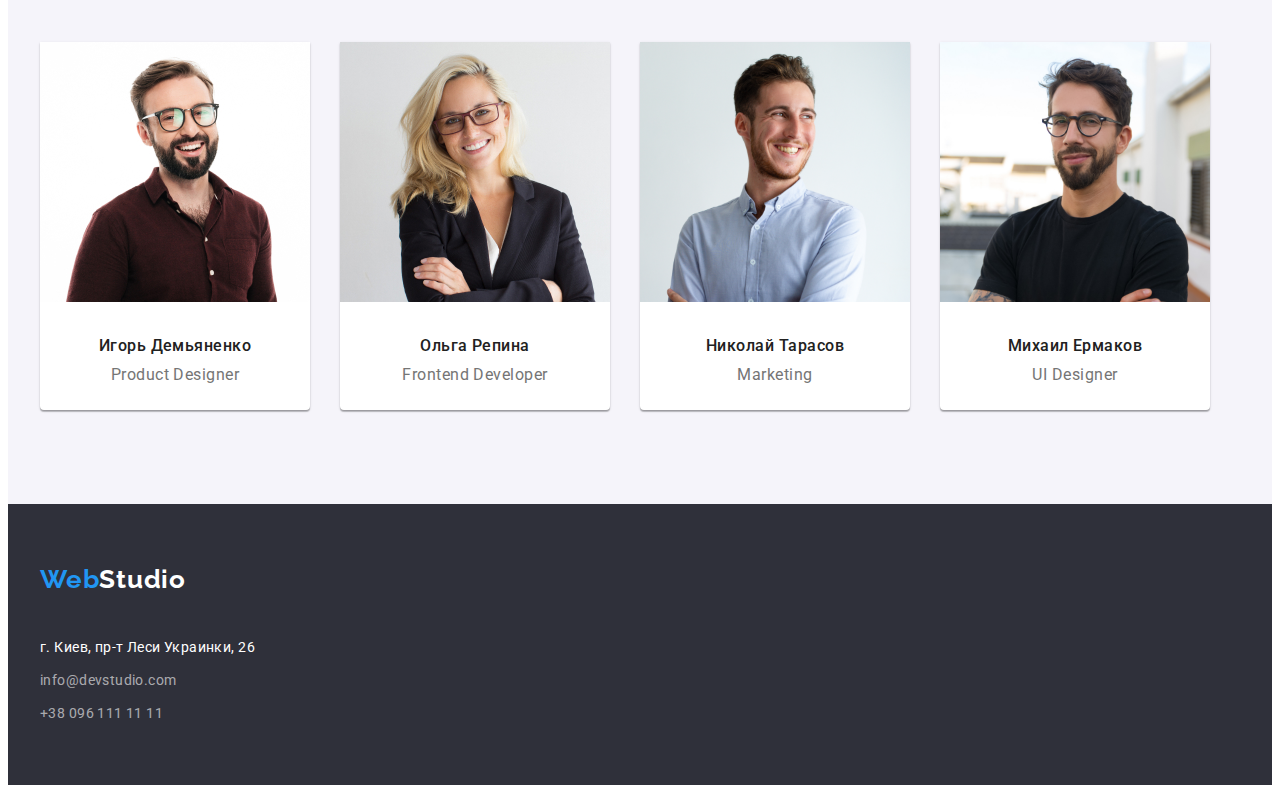
==== commit ee4043f3: "HW-3 final" ====
--- a/index.html
+++ b/index.html
@@ -77,13 +77,13 @@
             <h2 class="Pictures-title">Чем мы занимаемся</h2>
             <ul class="Pictures-list list">
                 <li class="Pictures-item">
-                    <img src="./images/picture1.jpg" alt="Код" width="370" height="295">
+                    <img class="Pictures-img" src="./images/picture1.jpg" alt="Код" width="370" height="295">
                 </li>
                 <li class="Pictures-item">
-                    <img src="./images/picture2.jpg" alt="Анимация" width="370" height="295">
+                    <img class="Pictures-img" src="./images/picture2.jpg" alt="Анимация" width="370" height="295">
                 </li>
                 <li class="Pictures-item">
-                    <img src="./images/picture3.jpg" alt="Дизайн" width="370" height="295">
+                    <img class="Pictures-img" src="./images/picture3.jpg" alt="Дизайн" width="370" height="295">
                 </li>
             </ul>
             </div>
@@ -95,28 +95,28 @@
             <h2 class="team-title">Наша команда</h2>
             <ul class="team-list list">
                 <li class="team-item">
-                    <img src="./images/igor.jpg" alt="Игорь Демьяненко" width="270" height="260">
+                    <img class="team-img" src="./images/igor.jpg" alt="Игорь Демьяненко" width="270">
                     <div class="team-box">
                     <h3 class="team-subtitle">Игорь Демьяненко</h3>
                     <p class="team-text" lang="en">Product Designer</p>
                     </div>
                 </li>
                 <li class="team-item">
-                    <img src="./images/olga.jpg" alt="Ольга Репина" width="270" height="260">
+                    <img class="team-img" src="./images/olga.jpg" alt="Ольга Репина" width="270">
                     <div class="team-box">
                         <h3 class="team-subtitle">Ольга Репина</h3>
                     <p class="team-text" lang="en">Frontend Developer</p>
                     </div>
                 </li>
                 <li class="team-item">
-                    <img src="./images/nikolay.jpg" alt="Николай Тарасов" width="270" height="260">
+                    <img class="team-img" src="./images/nikolay.jpg" alt="Николай Тарасов" width="270">
                     <div class="team-box">
                         <h3 class="team-subtitle">Николай Тарасов</h3>
                     <p class="team-text" lang="en">Marketing</p>
                     </div>
                 </li>
                 <li class="team-item">
-                    <img src="./images/mihail.jpg" alt="Михаил Ермаков" width="270" height="260">
+                    <img class="team-img" src="./images/mihail.jpg" alt="Михаил Ермаков" width="270">
                     <div class="team-box">
                         <h3 class="team-subtitle">Михаил Ермаков</h3>
                     <p class="team-text" lang="en">UI Designer</p>
@@ -129,14 +129,14 @@
 
     <footer class="footer">
         <div class="container">
-        <a class="logo text" href="">Web<span class="logo-white">Studio</span></a>
+        <a class="logo-footer text" href="">Web<span class="logo-white">Studio</span></a>
         
         <address class="footer-address">
             <ul class="footer-list list">
-                <li><a class="footer-text text" href="https://goo.gl/maps/fxkEnHUCGzXbZ7778" target="_blank" rel="noreferrer noopener">г. Киев, пр-т Леси Украинки, 26 </a></li>
+                <li class="footer-item"><a class="footer-text text" href="https://goo.gl/maps/fxkEnHUCGzXbZ7778" target="_blank" rel="noreferrer noopener">г. Киев, пр-т Леси Украинки, 26 </a></li>
 
-                <li><a class="footer-contact text" href="mailto:info@devstudio.com"> info@devstudio.com</a></li>
-                <li><a class="footer-contact text" href="tel:+380961111111">+38 096 111 11 11</a></li>
+                <li class="footer-item"><a class="footer-contact text" href="mailto:info@devstudio.com"> info@devstudio.com</a></li>
+                <li class="footer-item"><a class="footer-contact text" href="tel:+380961111111">+38 096 111 11 11</a></li>
             </ul>
         </address>
         </div>
--- a/css/styles.css
+++ b/css/styles.css
@@ -83,27 +83,32 @@
 
 .header-item {
     display: block;
+    margin-right: 50px;
+
+}
+.header-nav-link {
+    color: var(--accent-color);
     padding-top: 32px;
     padding-bottom: 32px;
-    margin-right: 50px;
-
-}
-.header-nav-link {
-    color: var(--accent-color);
-    
 }
 .header-nav-item {
 color: var(--first-text-color);
+padding-top: 32px;
+padding-bottom: 32px;
 
 }
 .header-contact-item {
+    
+
+}
+
+.header-contact-item:not(:last-child) {
+    margin-right: 50px;
+}
+.header-nav-contact {
+    color: var(--second-text-color);
     padding-top: 32px;
     padding-bottom: 32px;
-
-}
-
-.header-contact-item:not(:last-child) {
-    margin-right: 50px;
 }
 .logo {
     font-family: 'Raleway'; 
@@ -173,11 +178,11 @@
 }
 
 .hero-btn:hover {
-    color: #2196F3;
+    color: #188ce8;
     background-color: var(--background-color-general);
 }
 .hero-btn:focus {
-    color: #2196F3;
+    color: #188ce8;
     background-color: var(--background-color-general);
 }
 
@@ -240,6 +245,11 @@
 
 .Pictures-item:not(:last-child) {
     margin-right: 30px;
+}
+.Pictures-img {
+    display: block;
+    max-width: 100%;
+    height: auto;
 }
 
 
@@ -282,7 +292,9 @@
 .team-item:not(:last-child) {
     margin-right: 30px;
 }
-
+.team-img {
+    flex-basis: calc(100% / 4 - 30px);
+}
 
 .team-subtitle {
     font-weight: 500;
@@ -342,7 +354,7 @@
 
         display: inline-block;
 }
-.footer-contact {
+.footer-item {
     margin-top: 9px;
 }
 .footer-contact:hover {
@@ -350,6 +362,19 @@
 }
 .footer-contact:focus {
         color: var(--accent-color);
+}
+.logo-footer {
+    font-family: 'Raleway';
+    font-weight: 700;
+    font-size: 26px;
+    line-height: 1.19;
+    letter-spacing: 0.03em;
+    color: var(--accent-color);
+
+    align-items: center;
+    text-align: center;
+    display: inline-block;
+    margin-bottom: 20px;
 }
 
 /*---------------------ПОРТФОЛИО----------------*/
@@ -378,11 +403,11 @@
     
 }
 .portfolio-btn:hover {
-    background-color: var(--accent-color);
+    background-color: #188ce8;
     color: var(--third-text-color);
 }
 .portfolio-btn:focus {
-    background-color: var(--accent-color);
+    background-color: #188ce8;
     color: var(--third-text-color);
 }
 .portfolio-btn-list {
